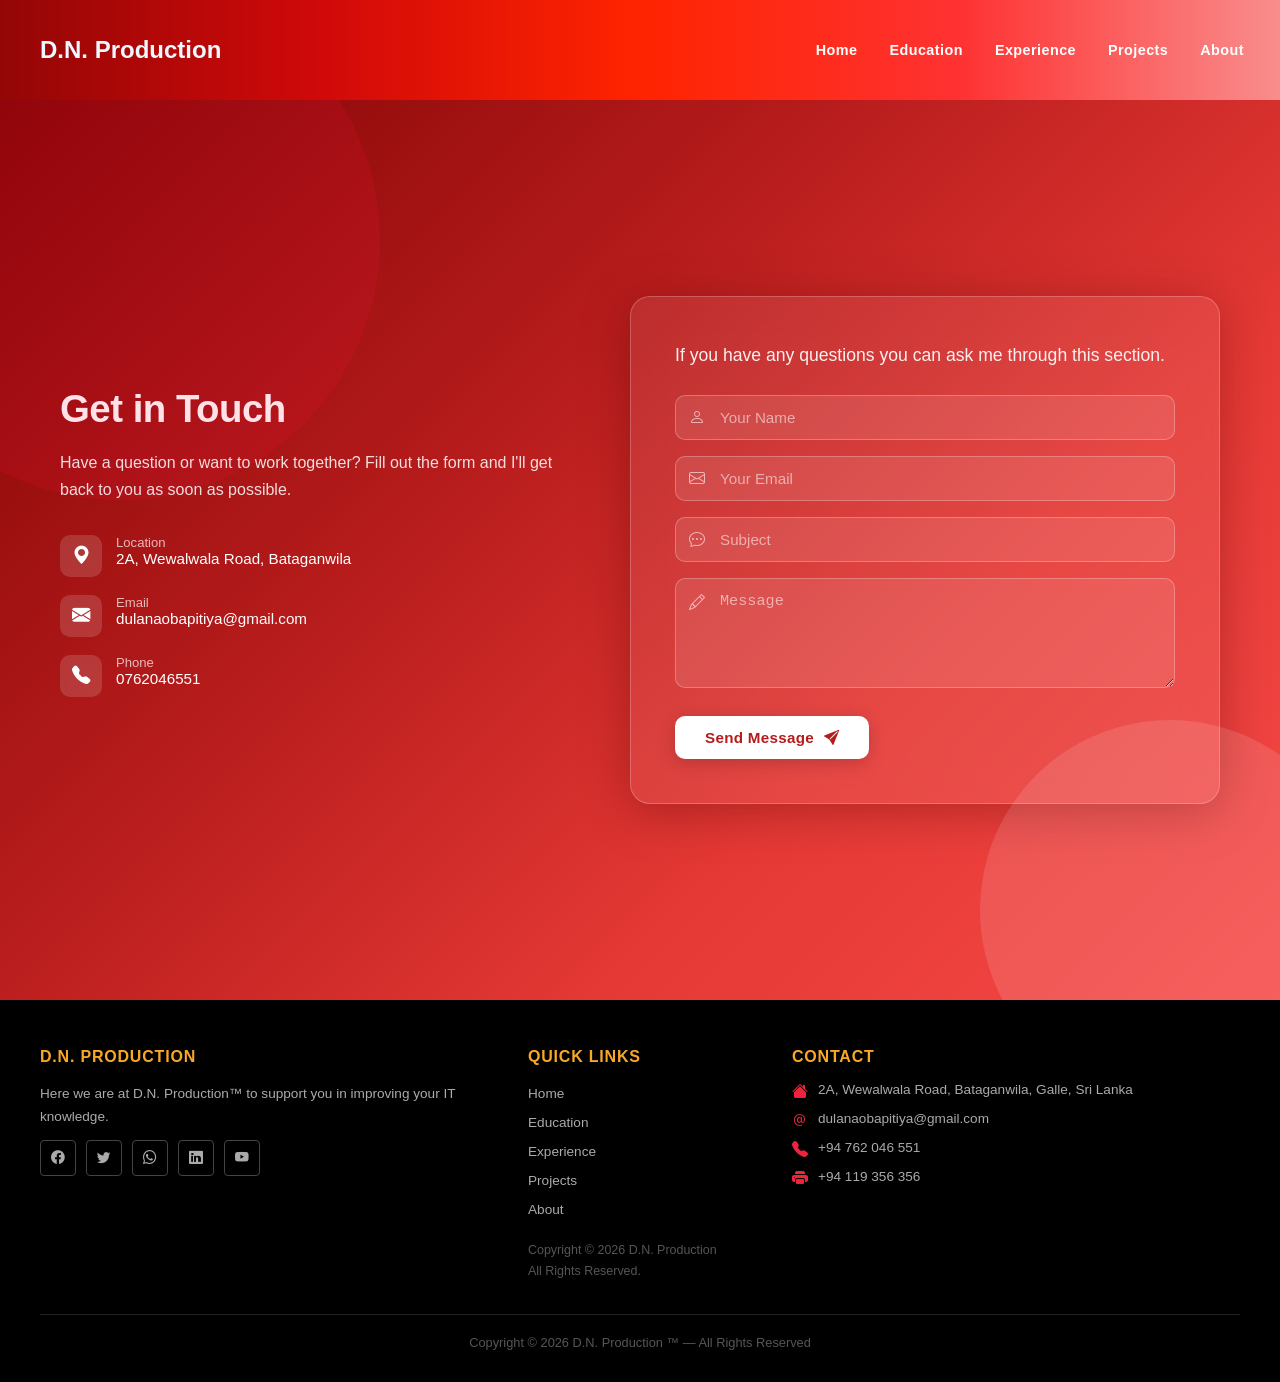
==== contact.html @ 2b74780c "Add files via upload" ====
<!DOCTYPE html>
<html lang="en">
<head>
    <meta charset="UTF-8">
    <meta name="viewport" content="width=device-width, initial-scale=1.0">
    <title>Contact | D.N. Production | Portfolio</title>
    <link rel="icon" href="img/logo.jpg" />
    <link rel="stylesheet" href="https://cdn.jsdelivr.net/npm/bootstrap-icons@1.9.1/font/bootstrap-icons.css">
    <style>
        *, *::before, *::after { box-sizing: border-box; margin: 0; padding: 0; }

        body {
            font-family: 'Segoe UI', sans-serif;
            min-height: 100vh;
            background: linear-gradient(135deg, #7b0000 0%, #b71c1c 35%, #e53935 60%, #ff5252 100%);
        }
        .div1 {
            background: linear-gradient(to right, #940606, #d00909, #ff2400, #fe3232, #f98d8d);
            display: flex;
            align-items: center;
            height: 100px;
            position: sticky;
            top: 0;
            z-index: 1000;
            padding: 0 20px;
        }

        #header {
            animation: slideDown 2s ease;
        }

        @keyframes slideDown {
            from { transform: translateY(-100px); opacity: 0; }
            to   { transform: translateY(0);       opacity: 1; }
        }

        @keyframes slideright {
            from { transform: translateX(100%); opacity: 0; }
            to   { transform: translateX(0);    opacity: 1; }
        }

        #title {
            animation: slideright 2s ease-out;
        }

        .title {
            color: aliceblue;
            margin-left: 20px;
            white-space: nowrap;
        }

        /* NAV */
        .nav1 {
            margin-left: auto;
        }

        .navbar {
            padding: 0;
        }

        .navbar-toggler {
            border: 2px solid rgba(255,255,255,0.6);
            background: transparent;
            padding: 6px 10px;
            cursor: pointer;
            border-radius: 4px;
        }

        .navbar-toggler-icon {
            display: block;
            width: 22px;
            height: 2px;
            background: white;
            position: relative;
        }
        .navbar-toggler-icon::before,
        .navbar-toggler-icon::after {
            content: '';
            display: block;
            width: 22px;
            height: 2px;
            background: white;
            position: absolute;
        }
        .navbar-toggler-icon::before { top: -7px; }
        .navbar-toggler-icon::after  { top:  7px; }

        .navbar-nav {
            list-style: none;
            display: flex;
            gap: 0;
            align-items: center;
            flex-wrap: wrap;
        }

        .nav-link {
            color: #fff !important;
            text-decoration: none;
            padding: 8px 16px;
            font-weight: 600;
            font-size: 0.9rem;
            letter-spacing: 0.03em;
            transition: background 0.2s, color 0.2s;
            border-radius: 3px;
            display: block;
        }
        .nav-link:hover {
            background: rgba(255,255,255,0.2);
        }

        /* Mobile nav collapse */
        .navbar-collapse {
            display: flex;
        }
        .navbar-collapse.collapsed {
            display: none;
        }

        @media (max-width: 768px) {
            .div1 {
                flex-wrap: wrap;
                height: auto;
                padding: 10px 16px;
            }
            .title { font-size: 1.3rem; }
            .nav1 { width: 100%; margin-left: 0; }
            .navbar-toggler { display: block; margin-left: auto; }
            .navbar-collapse {
                display: none;
                width: 100%;
            }
            .navbar-collapse.open {
                display: flex;
            }
            .navbar-nav {
                flex-direction: column;
                width: 100%;
                background: rgba(0,0,0,0.25);
                border-radius: 4px;
                margin-top: 8px;
                padding: 8px 0;
            }
            .nav-link { padding: 10px 20px; }
        }

        @media (min-width: 769px) {
            .navbar-toggler { display: none; }
            .navbar-collapse.collapsed { display: flex !important; }
        }
        /* ── Contact section ── */
        .contact {
            min-height: 100vh;
            display: flex;
            align-items: center;
            padding: 60px 16px;
            position: relative;
            overflow: hidden;
        }

        /* decorative blobs */
        .contact::before,
        .contact::after {
            content: '';
            position: absolute;
            border-radius: 50%;
            opacity: 0.12;
            pointer-events: none;
        }
        .contact::before {
            width: 520px; height: 520px;
            background: #ff1744;
            top: -120px; left: -140px;
        }
        .contact::after {
            width: 380px; height: 380px;
            background: #fff;
            bottom: -100px; right: -80px;
        }

        .container-fluid { width: 100%; }

        .container {
            max-width: 1100px;
            margin: 0 auto;
            padding: 0 16px;
        }

        /* ── Two-column layout ── */
        .row {
            display: flex;
            flex-wrap: wrap;
            align-items: center;
            gap: 40px;
        }

        .col-info {
            flex: 1 1 280px;
            color: #fff;
        }

        .col-form {
            flex: 1 1 340px;
        }

        /* ── Left info panel ── */
        .info-title {
            font-size: clamp(1.6rem, 4vw, 2.4rem);
            font-weight: 700;
            line-height: 1.25;
            margin-bottom: 16px;
            letter-spacing: -0.5px;
        }

        .info-sub {
            font-size: 1rem;
            opacity: 0.85;
            line-height: 1.7;
            margin-bottom: 32px;
        }

        .info-item {
            display: flex;
            align-items: flex-start;
            gap: 14px;
            margin-bottom: 18px;
        }

        .info-icon {
            width: 42px; height: 42px;
            border-radius: 10px;
            background: rgba(255,255,255,0.15);
            display: flex; align-items: center; justify-content: center;
            font-size: 1.15rem;
            flex-shrink: 0;
            backdrop-filter: blur(4px);
        }

        .info-text p { margin: 0; font-size: 0.82rem; opacity: 0.7; }
        .info-text span { font-size: 0.95rem; font-weight: 500; }

        /* ── Form card ── */
        .contact-form {
            background: rgba(255, 255, 255, 0.08);
            backdrop-filter: blur(18px);
            -webkit-backdrop-filter: blur(18px);
            border: 1px solid rgba(255,255,255,0.22);
            border-radius: 20px;
            padding: clamp(24px, 5vw, 44px);
            box-shadow: 0 8px 48px rgba(80, 0, 0, 0.35);
        }

        .form-heading {
            color: #fff;
            font-size: 1.1rem;
            font-weight: 500;
            margin-bottom: 26px;
            line-height: 1.6;
            opacity: 0.92;
        }

        /* ── Inputs ── */
        .control-group { margin-bottom: 16px; position: relative; }

        .form-control {
            width: 100%;
            padding: 13px 16px 13px 44px;
            border-radius: 10px;
            border: 1.5px solid rgba(255,255,255,0.25);
            background: rgba(255,255,255,0.10);
            color: #fff;
            font-size: 0.95rem;
            outline: none;
            transition: border-color 0.25s, background 0.25s;
        }

        .form-control::placeholder { color: rgba(255,255,255,0.55); }

        .form-control:focus {
            border-color: rgba(255,255,255,0.65);
            background: rgba(255,255,255,0.17);
        }

        textarea.form-control {
            min-height: 110px;
            resize: vertical;
        }

        .input-icon {
            position: absolute;
            left: 14px;
            top: 50%;
            transform: translateY(-50%);
            color: rgba(255,255,255,0.6);
            font-size: 1rem;
            pointer-events: none;
        }

        .control-group.textarea-group .input-icon {
            top: 16px;
            transform: none;
        }

        /* ── Button ── */
        .btn-send {
            display: inline-flex;
            align-items: center;
            gap: 10px;
            margin-top: 8px;
            padding: 13px 30px;
            background: #fff;
            color: #b71c1c;
            font-weight: 700;
            font-size: 0.95rem;
            border: none;
            border-radius: 10px;
            cursor: pointer;
            text-decoration: none;
            letter-spacing: 0.3px;
            transition: background 0.2s, transform 0.15s, box-shadow 0.2s;
            box-shadow: 0 4px 18px rgba(0,0,0,0.18);
        }

        .btn-send:hover {
            background: #ffeaea;
            transform: translateY(-2px);
            box-shadow: 0 8px 24px rgba(0,0,0,0.22);
        }

        .btn-send:active { transform: translateY(0); }

        /* ── Responsive ── */
        @media (max-width: 767px) {
            .contact { padding: 40px 12px; }
            .col-info { text-align: center; }
            .info-item { justify-content: center; }
            .row { gap: 28px; }
        }

        @media (max-width: 480px) {
            .contact-form { padding: 22px 18px; }


        }

        .footer-main {
            background: #000;
            color: #fff;
            padding: 3rem 2rem 2rem;
        }

        .footer-grid {
            max-width: 1200px;
            margin: 0 auto;
            display: grid;
            grid-template-columns: 2fr 1fr 2fr;
            gap: 2.5rem;
            margin-bottom: 2rem;
        }

        .footer-grid h5 {
            font-size: 1rem;
            font-weight: 700;
            text-transform: uppercase;
            letter-spacing: 0.05em;
            color: #f9a825;
            margin-bottom: 1rem;
        }

        .footer-grid p,
        .footer-grid a {
            font-size: 0.85rem;
            color: #aaa;
            text-decoration: none;
            line-height: 1.7;
        }

        .footer-grid a:hover { color: #fff; }

        .social-row {
            display: flex;
            gap: 10px;
            flex-wrap: wrap;
            margin-top: 12px;
        }

        .social-btn {
            width: 36px; height: 36px;
            display: flex; align-items: center; justify-content: center;
            border: 1px solid #444;
            border-radius: 4px;
            color: #aaa;
            font-size: 1.1rem;
            text-decoration: none;
            transition: all 0.2s;
        }
        .social-btn:hover {
            color: #fff;
            border-color: #EF233C;
            background: rgba(239,35,60,0.15);
        }

        .footer-contact-item {
            display: flex;
            gap: 10px;
            align-items: flex-start;
            margin-bottom: 10px;
            font-size: 0.85rem;
            color: #aaa;
        }

        .footer-contact-item i {
            color: #EF233C;
            font-size: 1rem;
            margin-top: 1px;
            flex-shrink: 0;
        }

        .footer-bottom {
            max-width: 1200px;
            margin: 0 auto;
            border-top: 1px solid #222;
            padding-top: 1.25rem;
            text-align: center;
            font-size: 0.8rem;
            color: #555;
        }

        @media (max-width: 768px) {
            .footer-grid { grid-template-columns: 1fr; }
        }

        /* ==================== GENERAL ==================== */
        .container {
            max-width: 1200px;
            margin: 0 auto;
            padding: 0 20px;
        }

        .text-center { text-align: center; }

        @keyframes fill {
            from { width: 0; }
            to   { width: var(--target); }
        }
    </style>
</head>
<body>
    
  <div class="col-12 div1" id="header">
    <div>
        <h2 class="title" id="title">D.N. Production</h2>
    </div>

    <div class="nav1">
        <nav class="navbar">
            <button class="navbar-toggler" id="navToggler" aria-label="Toggle navigation">
                <span class="navbar-toggler-icon"></span>
            </button>
            <div class="navbar-collapse" id="navbarNav">
                <ul class="navbar-nav">
                    <li class="nav-item"><a class="nav-link" href="home.html">Home</a></li>
                    <li class="nav-item"><a class="nav-link" href="home.html">Education</a></li>
                    <li class="nav-item"><a class="nav-link" href="home.html">Experience</a></li>
                    <li class="nav-item"><a class="nav-link" href="project.html">Projects</a></li>
                    <li class="nav-item"><a class="nav-link" href="#footer">About</a></li>
                </ul>
            </div>
        </nav>
    </div>
</div>

    <!-- Contact Start -->
    <div class="contact" id="contact">
        <div class="container-fluid">
            <div class="container">
                <div class="row">

                    <!-- Left info column -->
                    <div class="col-info">
                        <h2 class="info-title">Get in Touch</h2>
                        <p class="info-sub">Have a question or want to work together? Fill out the form and I'll get back to you as soon as possible.</p>

                        <div class="info-item">
                            <div class="info-icon"><i class="bi bi-geo-alt-fill"></i></div>
                            <div class="info-text">
                                <p>Location</p>
                                <span>2A, Wewalwala Road, Bataganwila</span>
                            </div>
                        </div>

                        <div class="info-item">
                            <div class="info-icon"><i class="bi bi-envelope-fill"></i></div>
                            <div class="info-text">
                                <p>Email</p>
                                <span>dulanaobapitiya@gmail.com</span>
                            </div>
                        </div>

                        <div class="info-item">
                            <div class="info-icon"><i class="bi bi-telephone-fill"></i></div>
                            <div class="info-text">
                                <p>Phone</p>
                                <span>0762046551</span>
                            </div>
                        </div>
                    </div>

                    <!-- Right form column -->
                    <div class="col-form">
                        <div class="contact-form">
                            <p class="form-heading">If you have any questions you can ask me through this section.</p>
                            <form>
                                <div class="control-group">
                                    <i class="bi bi-person input-icon"></i>
                                    <input type="text" class="form-control" placeholder="Your Name" />
                                </div>
                                <div class="control-group">
                                    <i class="bi bi-envelope input-icon"></i>
                                    <input type="email" class="form-control" placeholder="Your Email" />
                                </div>
                                <div class="control-group">
                                    <i class="bi bi-chat-dots input-icon"></i>
                                    <input type="text" class="form-control" placeholder="Subject" />
                                </div>
                                <div class="control-group textarea-group">
                                    <i class="bi bi-pencil input-icon"></i>
                                    <textarea class="form-control" placeholder="Message"></textarea>
                                </div>
                                <div>
                                    <a class="btn-send" href="Home.html">
                                        Send Message <i class="bi bi-send-fill"></i>
                                    </a>
                                </div>
                            </form>
                        </div>
                    </div>

                </div>
            </div>
        </div>
    </div>
    <!-- Contact End -->

    <!-- ==================== FOOTER ==================== -->
<footer class="footer-main" id="footer">
  <div class="footer-grid">
      <div>
          <h5>D.N. Production</h5>
          <p>Here we are at D.N. Production&trade; to support you in improving your IT knowledge.</p>
          <div class="social-row">
              <a href="https://web.facebook.com/dulana.obapitiya" class="social-btn" target="_blank" aria-label="Facebook">
                  <i class="bi bi-facebook"></i>
              </a>
              <a href="#" class="social-btn" aria-label="Twitter"><i class="bi bi-twitter"></i></a>
              <a href="#" class="social-btn" aria-label="WhatsApp"><i class="bi bi-whatsapp"></i></a>
              <a href="https://www.linkedin.com/in/dulananavodya/" class="social-btn" target="_blank" aria-label="LinkedIn">
                  <i class="bi bi-linkedin"></i>
              </a>
              <a href="https://www.youtube.com/@dulananavodya" class="social-btn" target="_blank" aria-label="YouTube">
                  <i class="bi bi-youtube"></i>
              </a>
          </div>
      </div>

      <div>
          <h5>Quick Links</h5>
          <div style="display:flex;flex-direction:column;gap:6px;">
              <a href="#home">Home</a>
              <a href="#education">Education</a>
              <a href="#experience">Experience</a>
              <a href="project.html">Projects</a>
              <a href="#footer">About</a>
          </div>
          <br>
          <p style="color:#555;font-size:0.78rem;">Copyright &copy; 2026 D.N. Production<br>All Rights Reserved.</p>
      </div>

      <div>
          <h5>Contact</h5>
          <div class="footer-contact-item">
              <i class="bi bi-house-fill"></i>
              <span>2A, Wewalwala Road, Bataganwila, Galle, Sri Lanka</span>
          </div>
          <div class="footer-contact-item">
              <i class="bi bi-at"></i>
              <span>dulanaobapitiya@gmail.com</span>
          </div>
          <div class="footer-contact-item">
              <i class="bi bi-telephone-fill"></i>
              <span>+94 762 046 551</span>
          </div>
          <div class="footer-contact-item">
              <i class="bi bi-printer-fill"></i>
              <span>+94 119 356 356</span>
          </div>
      </div>
  </div>
  <div class="footer-bottom">
      <p>Copyright &copy; 2026 D.N. Production &trade; — All Rights Reserved</p>
  </div>
</footer>
<script>
  // Filter
  const filterBtns = document.querySelectorAll('.filter-btn');
  const cards = document.querySelectorAll('.card');

  filterBtns.forEach(btn => {
    btn.addEventListener('click', () => {
      filterBtns.forEach(b => b.classList.remove('active'));
      btn.classList.add('active');
      const f = btn.dataset.filter;
      cards.forEach(card => {
        const match = f === 'all' || card.dataset.cat === f;
        card.classList.toggle('hidden', !match);
      });
    });
  });

  const toggler = document.getElementById('navToggler');
  const navCollapse = document.getElementById('navbarNav');
  toggler.addEventListener('click', () => {
      navCollapse.classList.toggle('open');
  });
  navCollapse.querySelectorAll('.nav-link').forEach(a => {
      a.addEventListener('click', () => navCollapse.classList.remove('open'));
  });
</script>
</body>
</html>
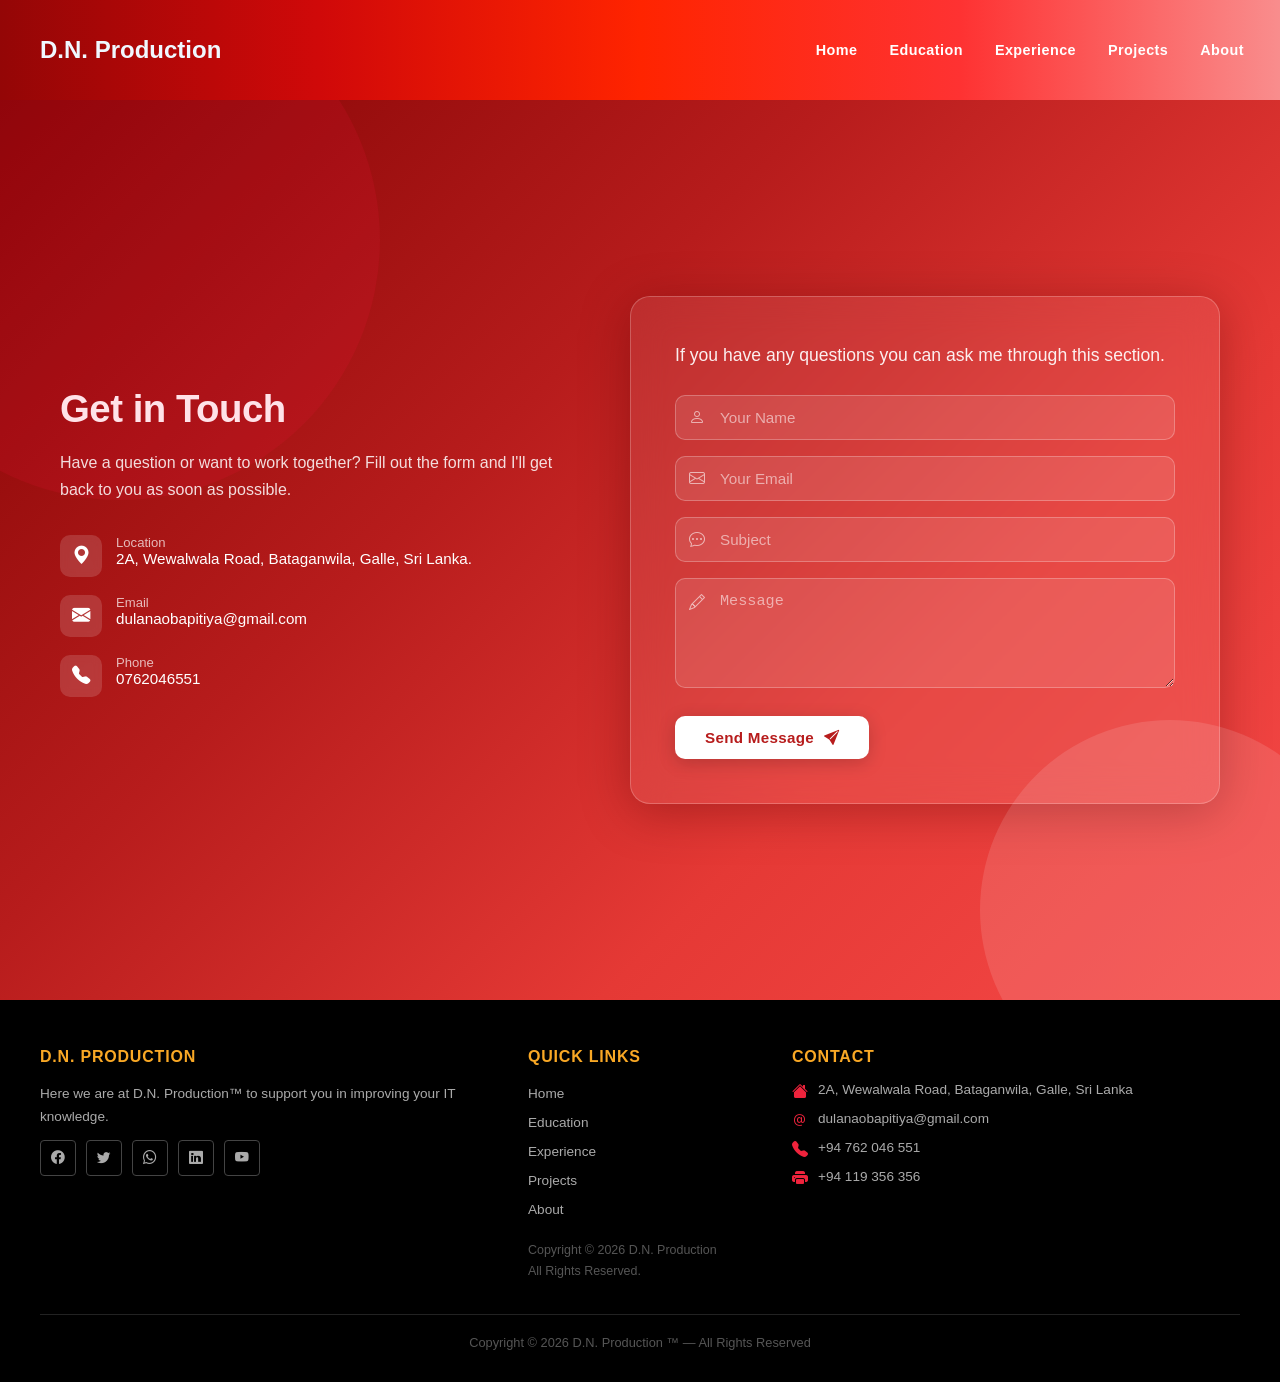
==== commit c835803b: "Update location address in contact.html" ====
--- a/contact.html
+++ b/contact.html
@@ -458,9 +458,9 @@
             </button>
             <div class="navbar-collapse" id="navbarNav">
                 <ul class="navbar-nav">
-                    <li class="nav-item"><a class="nav-link" href="home.html">Home</a></li>
-                    <li class="nav-item"><a class="nav-link" href="home.html">Education</a></li>
-                    <li class="nav-item"><a class="nav-link" href="home.html">Experience</a></li>
+                    <li class="nav-item"><a class="nav-link" href="index.html">Home</a></li>
+                    <li class="nav-item"><a class="nav-link" href="index.html">Education</a></li>
+                    <li class="nav-item"><a class="nav-link" href="index.html">Experience</a></li>
                     <li class="nav-item"><a class="nav-link" href="project.html">Projects</a></li>
                     <li class="nav-item"><a class="nav-link" href="#footer">About</a></li>
                 </ul>
@@ -484,7 +484,7 @@
                             <div class="info-icon"><i class="bi bi-geo-alt-fill"></i></div>
                             <div class="info-text">
                                 <p>Location</p>
-                                <span>2A, Wewalwala Road, Bataganwila</span>
+                                <span>2A, Wewalwala Road, Bataganwila, Galle, Sri Lanka.</span>
                             </div>
                         </div>
 
@@ -565,9 +565,9 @@
       <div>
           <h5>Quick Links</h5>
           <div style="display:flex;flex-direction:column;gap:6px;">
-              <a href="#home">Home</a>
-              <a href="#education">Education</a>
-              <a href="#experience">Experience</a>
+              <a href="index.html">Home</a>
+              <a href="index.html">Education</a>
+              <a href="index.html">Experience</a>
               <a href="project.html">Projects</a>
               <a href="#footer">About</a>
           </div>
